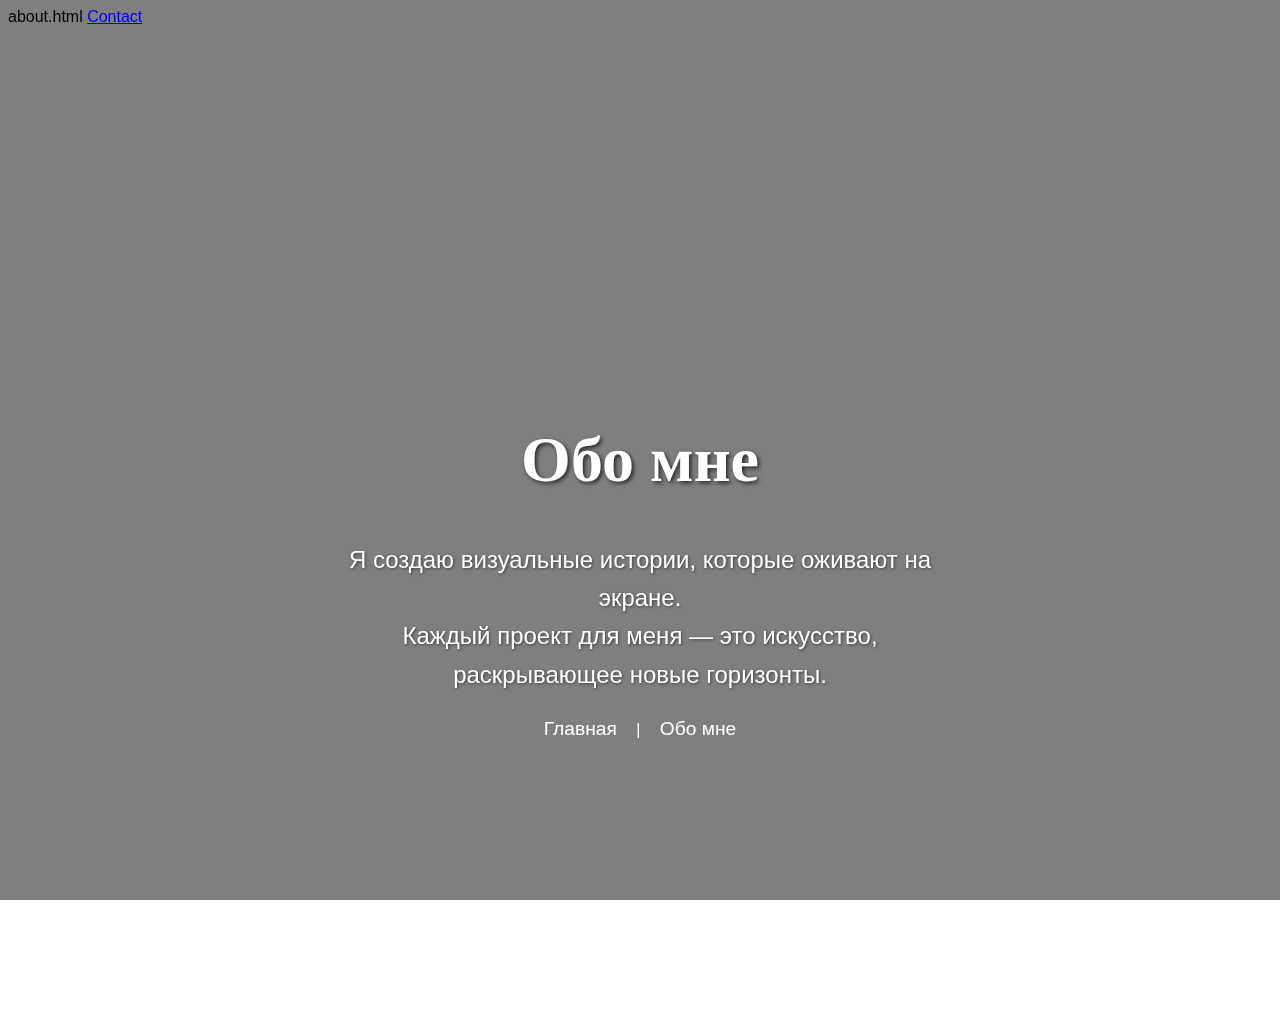
==== about.html @ 225a5fd1 "Add files via upload" ====
about.html
<!DOCTYPE html>
<html lang="en">
<head>
    <meta charset="UTF-8">
    <meta name="viewport" content="width=device-width, initial-scale=1.0">
    <title>Обо мне - Ladaad Vision</title>
    <link rel="stylesheet" href="styles.css">
</head>
<body>
    <div class="video-background">
        <video id="background-video" autoplay muted loop>
            <source src="videos/video6.mp4" type="video/mp4">
            Your browser does not support the video tag.
        </video>
        <div class="overlay"></div>
    </div>

    <div class="content">
        <h1 class="custom-font">Обо мне</h1>
        <p>Я создаю визуальные истории, которые оживают на экране. <br>
        Каждый проект для меня — это искусство, раскрывающее новые горизонты.</p>
        <nav>
            <a href="index.html">Главная</a> |
            <a href="about.html">Обо мне</a>
        </nav>
    </div>

    <script>
        const videoElement = document.getElementById('background-video');
        const videos = ['videos/video6.mp4', 'videos/video7.mp4', 'videos/video8.mp4'];
        let currentVideo = 0;

        setInterval(() => {
            currentVideo = (currentVideo + 1) % videos.length;
            videoElement.src = videos[currentVideo];
            videoElement.play();
        }, 5000);  // Меняет видео каждые 5 секунд
    </script>
</body>
</html>
<a href="contact.html">Contact</a>
---- styles.css ----
styles.css
* {
    margin: 0;
    padding: 0;
    box-sizing: border-box;
}

body, html {
    height: 100%;
    font-family: Arial, sans-serif;
}

.video-background {
    position: fixed;
    top: 0;
    left: 0;
    width: 100%;
    height: 100%;
    z-index: -1;
    overflow: hidden;
}

video {
    width: 100%;
    height: 100%;
    object-fit: cover; /* Позволяет видео занимать всю область, не искажая пропорции */
}

.overlay {
    position: absolute;
    top: 0;
    left: 0;
    width: 100%;
    height: 100%;
    background: rgba(0, 0, 0, 0.5); /* Полупрозрачный черный фон */
}

.content {
    position: relative;
    display: flex;
    flex-direction: column; /* Размещаем элементы по вертикали */
    justify-content: center;
    align-items: center;
    height: 100%;
    color: white;
    text-align: center;
    z-index: 1; /* Слой выше фона */
    padding: 20px; /* Добавим отступы */
}

h1 {
    font-size: 4rem; /* Увеличим размер шрифта */
    margin-bottom: 20px;
    text-shadow: 2px 2px 4px rgba(0, 0, 0, 0.7); /* Добавим тень к тексту для контраста */
}

p {
    font-size: 1.5rem;
    line-height: 1.6; /* Увеличим межстрочный интервал */
    max-width: 800px; /* Ограничим ширину текста для удобочитаемости */
    text-align: center; /* Центрируем текст */
    text-shadow: 1px 1px 3px rgba(0, 0, 0, 0.5); /* Добавим тень к тексту */
}

@import url('https://fonts.googleapis.com/css2?family=Playfair+Display:wght@700&display=swap');

.custom-font {
    font-family: 'Playfair Display', serif;
    font-size: 4rem;
    text-shadow: 2px 2px 4px rgba(0, 0, 0, 0.7);
    margin-bottom: 20px;
}


/* Анимация появления текста */
.animated-text {
    opacity: 0;
    animation: fadeIn 2s ease-in-out forwards;
    animation-delay: 1s;
}

.animated-content h1, .animated-content p, .animated-content a {
    opacity: 0;
    animation: slideIn 2s ease forwards;
    animation-delay: 0.5s;
}

/* Кликабельные элементы */
.contact-options a {
    display: block;
    font-size: 1.5rem;
    margin: 10px 0;
    color: white;
    text-decoration: none;
    transition: color 0.3s ease;
}

.contact-options a:hover {
    color: #ff6347;
}

/* Анимации */
@keyframes fadeIn {
    from {
        opacity: 0;
        transform: translateY(20px);
    }
    to {
        opacity: 1;
        transform: translateY(0);
    }
}

@keyframes slideIn {
    from {
        opacity: 0;
        transform: translateX(-50px);
    }
    to {
        opacity: 1;
        transform: translateX(0);
    }
}


/* Контейнер для видео */
.video-container {
    display: flex;
    width: 100vw;  /* Занимает всю ширину экрана */
    height: 100vh; /* Занимает всю высоту экрана */
    overflow: hidden;
}

.video-part {
    width: 33.33%; /* Каждое видео занимает треть ширины */
    height: 100%;  /* Видео растягивается на всю высоту экрана */
    object-fit: cover; /* Видео заполняет пространство, сохраняя пропорции */
}

.content {
    position: absolute;
    top: 10%;
    left: 50%;
    transform: translateX(-50%);
    text-align: center;
    color: white;
    z-index: 1; /* Поверх видео */
}

nav a {
    color: white;
    text-decoration: none;
    margin: 0 15px;
    font-size: 1.2rem;
    transition: color 0.3s;
}

nav a:hover {
    color: #ff6347;
}
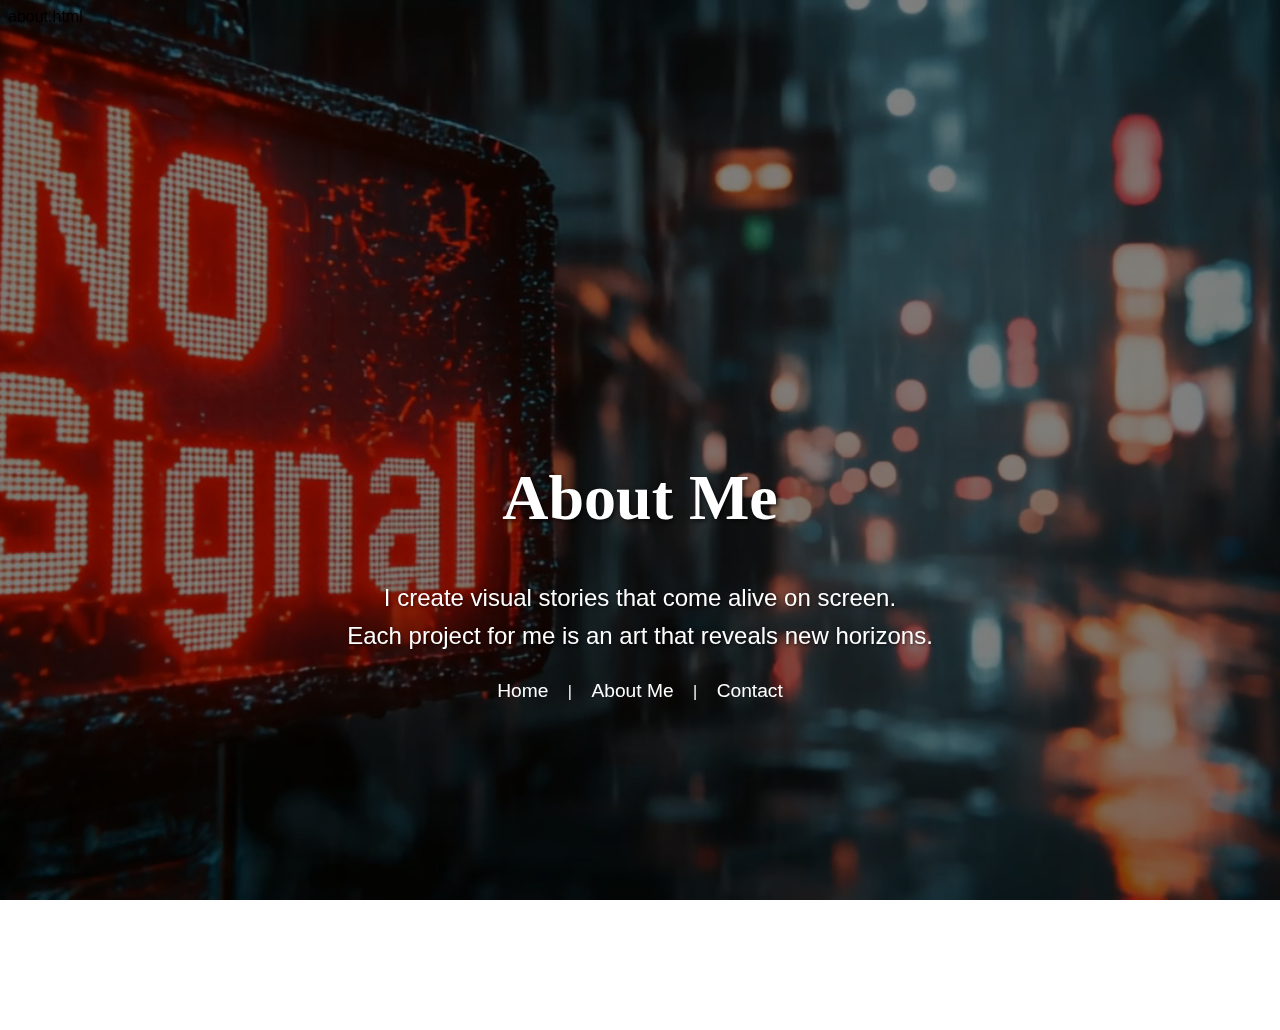
==== commit d46353c0: "Updated videos and text in index, about, and contact pages" ====
--- a/about.html
+++ b/about.html
@@ -4,12 +4,12 @@
 <head>
     <meta charset="UTF-8">
     <meta name="viewport" content="width=device-width, initial-scale=1.0">
-    <title>Обо мне - Ladaad Vision</title>
+    <title>About Me - Ladaad Vision</title>
     <link rel="stylesheet" href="styles.css">
 </head>
 <body>
     <div class="video-background">
-        <video id="background-video" autoplay muted loop>
+        <video id="background-video" autoplay muted loop preload="auto">
             <source src="videos/video6.mp4" type="video/mp4">
             Your browser does not support the video tag.
         </video>
@@ -17,12 +17,13 @@
     </div>
 
     <div class="content">
-        <h1 class="custom-font">Обо мне</h1>
-        <p>Я создаю визуальные истории, которые оживают на экране. <br>
-        Каждый проект для меня — это искусство, раскрывающее новые горизонты.</p>
+        <h1 class="custom-font">About Me</h1>
+        <p>I create visual stories that come alive on screen.<br>
+        Each project for me is an art that reveals new horizons.</p>
         <nav>
-            <a href="index.html">Главная</a> |
-            <a href="about.html">Обо мне</a>
+            <a href="index.html">Home</a> |
+            <a href="about.html">About Me</a> |
+            <a href="contact.html">Contact</a>
         </nav>
     </div>
 
@@ -31,12 +32,12 @@
         const videos = ['videos/video6.mp4', 'videos/video7.mp4', 'videos/video8.mp4'];
         let currentVideo = 0;
 
+        // Меняет видео каждые 5 секунд
         setInterval(() => {
             currentVideo = (currentVideo + 1) % videos.length;
             videoElement.src = videos[currentVideo];
             videoElement.play();
-        }, 5000);  // Меняет видео каждые 5 секунд
+        }, 5000);  
     </script>
 </body>
 </html>
-<a href="contact.html">Contact</a>
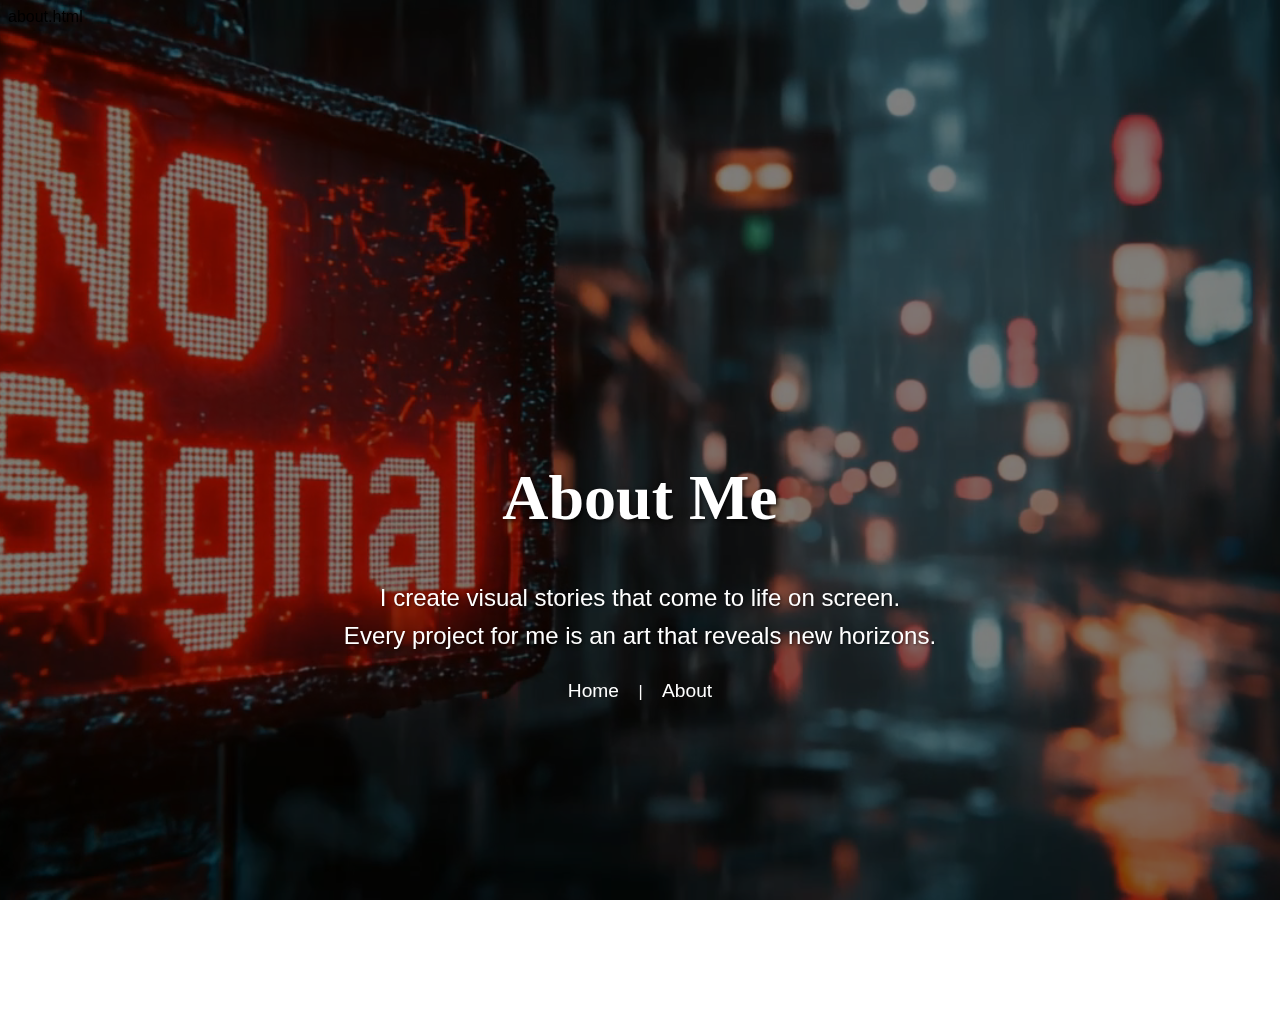
==== commit 91f316fa: "Optimized videos for mobile and improved loading" ====
--- a/about.html
+++ b/about.html
@@ -9,7 +9,7 @@
 </head>
 <body>
     <div class="video-background">
-        <video id="background-video" autoplay muted loop preload="auto">
+        <video id="background-video" autoplay muted loop>
             <source src="videos/video6.mp4" type="video/mp4">
             Your browser does not support the video tag.
         </video>
@@ -18,12 +18,11 @@
 
     <div class="content">
         <h1 class="custom-font">About Me</h1>
-        <p>I create visual stories that come alive on screen.<br>
-        Each project for me is an art that reveals new horizons.</p>
+        <p>I create visual stories that come to life on screen. <br>
+        Every project for me is an art that reveals new horizons.</p>
         <nav>
             <a href="index.html">Home</a> |
-            <a href="about.html">About Me</a> |
-            <a href="contact.html">Contact</a>
+            <a href="about.html">About</a>
         </nav>
     </div>
 
@@ -32,12 +31,14 @@
         const videos = ['videos/video6.mp4', 'videos/video7.mp4', 'videos/video8.mp4'];
         let currentVideo = 0;
 
-        // Меняет видео каждые 5 секунд
-        setInterval(() => {
+        videoElement.addEventListener('ended', () => {
             currentVideo = (currentVideo + 1) % videos.length;
             videoElement.src = videos[currentVideo];
             videoElement.play();
-        }, 5000);  
+        });
+
+        // Preload the first video
+        videoElement.load();
     </script>
 </body>
 </html>
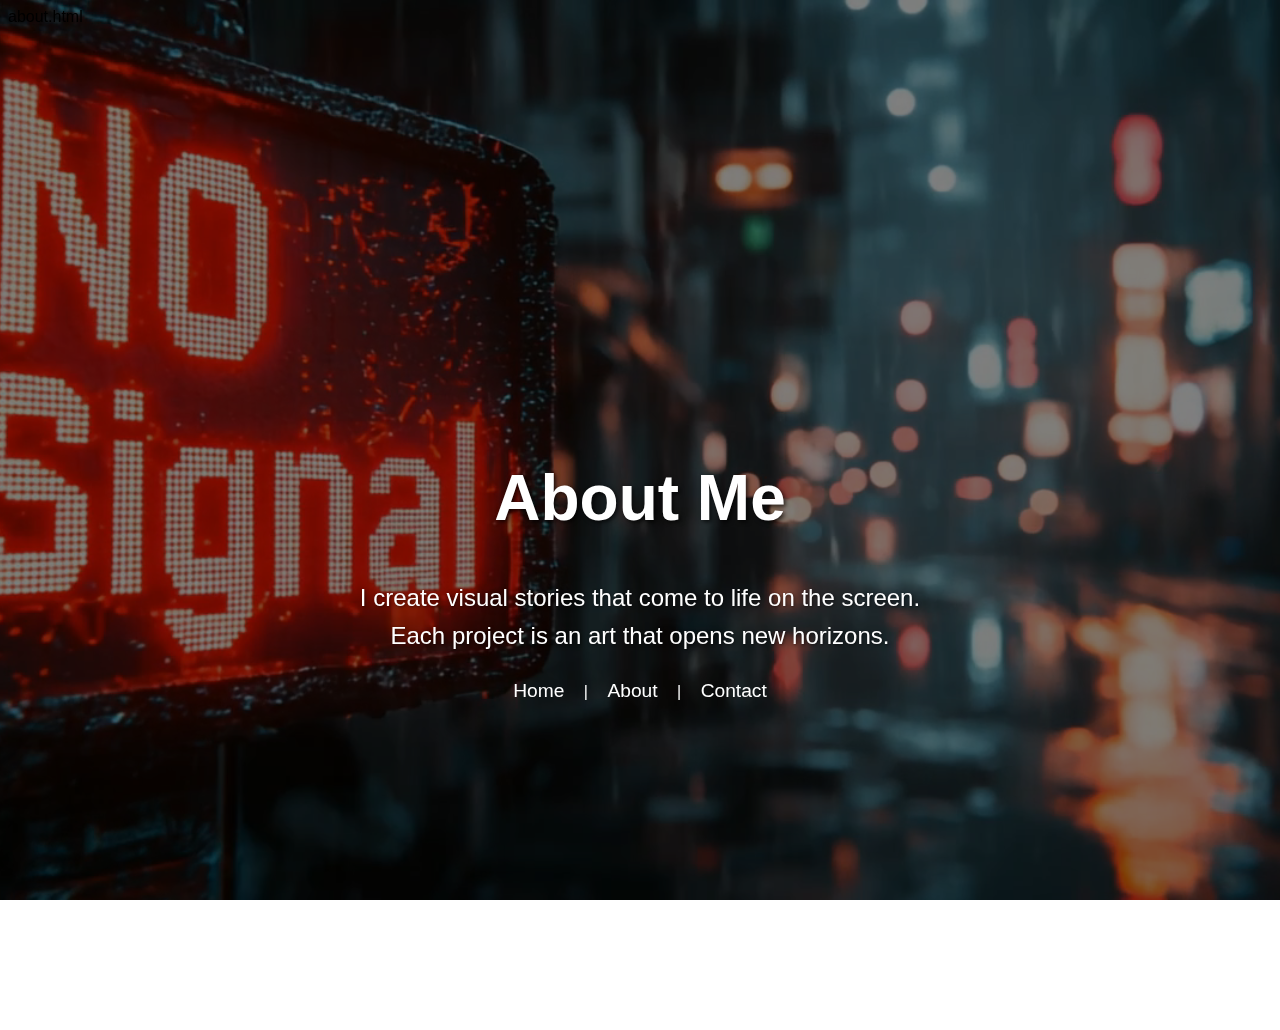
==== commit 89f9e9c2: "Updated video handling and mobile optimizations" ====
--- a/about.html
+++ b/about.html
@@ -4,12 +4,12 @@
 <head>
     <meta charset="UTF-8">
     <meta name="viewport" content="width=device-width, initial-scale=1.0">
-    <title>About Me - Ladaad Vision</title>
+    <title>About - Ladaad Vision</title>
     <link rel="stylesheet" href="styles.css">
 </head>
 <body>
     <div class="video-background">
-        <video id="background-video" autoplay muted loop>
+        <video id="background-video" autoplay muted loop playsinline>
             <source src="videos/video6.mp4" type="video/mp4">
             Your browser does not support the video tag.
         </video>
@@ -17,12 +17,13 @@
     </div>
 
     <div class="content">
-        <h1 class="custom-font">About Me</h1>
-        <p>I create visual stories that come to life on screen. <br>
-        Every project for me is an art that reveals new horizons.</p>
+        <h1>About Me</h1>
+        <p>I create visual stories that come to life on the screen. Each project is an art that opens new horizons.</p>
+
         <nav>
             <a href="index.html">Home</a> |
-            <a href="about.html">About</a>
+            <a href="about.html">About</a> |
+            <a href="contact.html">Contact</a>
         </nav>
     </div>
 
@@ -31,14 +32,11 @@
         const videos = ['videos/video6.mp4', 'videos/video7.mp4', 'videos/video8.mp4'];
         let currentVideo = 0;
 
-        videoElement.addEventListener('ended', () => {
+        setInterval(() => {
             currentVideo = (currentVideo + 1) % videos.length;
             videoElement.src = videos[currentVideo];
             videoElement.play();
-        });
-
-        // Preload the first video
-        videoElement.load();
+        }, 5000);  // Меняет видео каждые 5 секунд
     </script>
 </body>
 </html>
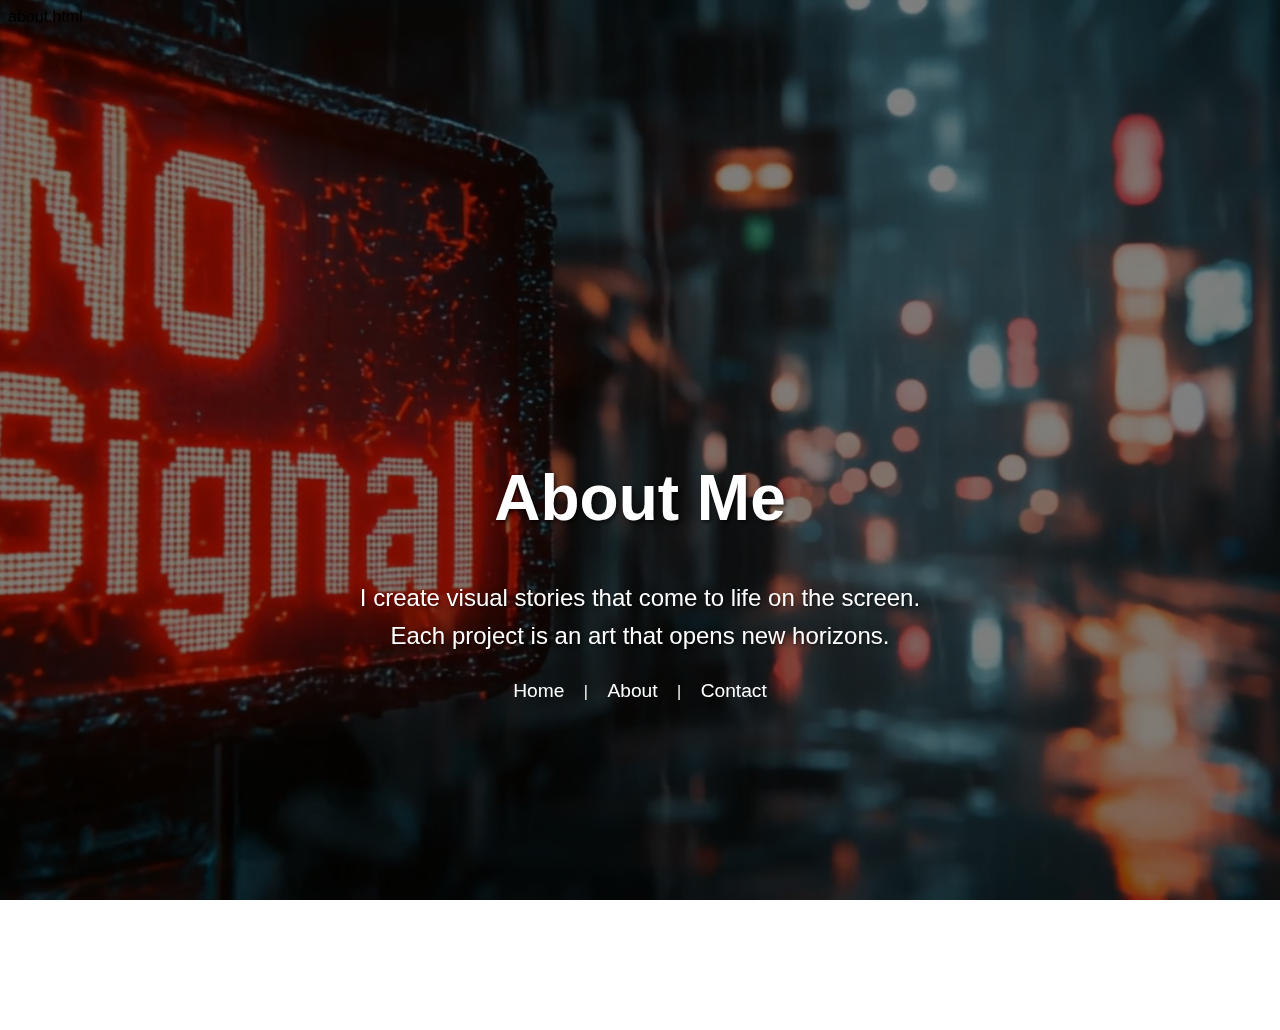
==== commit 62d4d97e: "Fixed video transition and preloading on about and contact pages" ====
--- a/about.html
+++ b/about.html
@@ -28,15 +28,33 @@
     </div>
 
     <script>
-        const videoElement = document.getElementById('background-video');
-        const videos = ['videos/video6.mp4', 'videos/video7.mp4', 'videos/video8.mp4'];
-        let currentVideo = 0;
+    const videoElement = document.getElementById('background-video');
+    const videos = ['videos/video6.mp4', 'videos/video7.mp4', 'videos/video8.mp4'];
+    let currentVideo = 0;
+    
+    // Предзагрузка видео
+    function preloadVideo(src) {
+        const videoPreload = document.createElement('video');
+        videoPreload.src = src;
+        videoPreload.load();
+    }
 
-        setInterval(() => {
+    // Предзагружаем все видео
+    videos.forEach(preloadVideo);
+
+    // Плавная смена видео
+    function changeVideo() {
+        videoElement.classList.add('hidden'); // Плавно скрываем текущее видео
+        setTimeout(() => {
             currentVideo = (currentVideo + 1) % videos.length;
             videoElement.src = videos[currentVideo];
             videoElement.play();
-        }, 5000);  // Меняет видео каждые 5 секунд
-    </script>
+            videoElement.classList.remove('hidden'); // Плавно показываем новое видео
+        }, 1000);  // Задержка в 1 секунду для плавного затухания
+    }
+
+    setInterval(changeVideo, 5000);  // Меняет видео каждые 5 секунд
+</script>
+
 </body>
 </html>
--- a/styles.css
+++ b/styles.css
@@ -158,3 +158,22 @@
 nav a:hover {
     color: #ff6347;
 }
+/* Пример адаптивных стилей */
+@media only screen and (max-width: 768px) {
+    .video-container video {
+        width: 100%;
+    }
+
+    .content {
+        padding: 20px;
+    }
+}
+
+/* Плавный переход для видео, чтобы избежать серого экрана */
+video {
+    transition: opacity 1s ease-in-out;
+}
+
+.hidden {
+    opacity: 0;
+}
